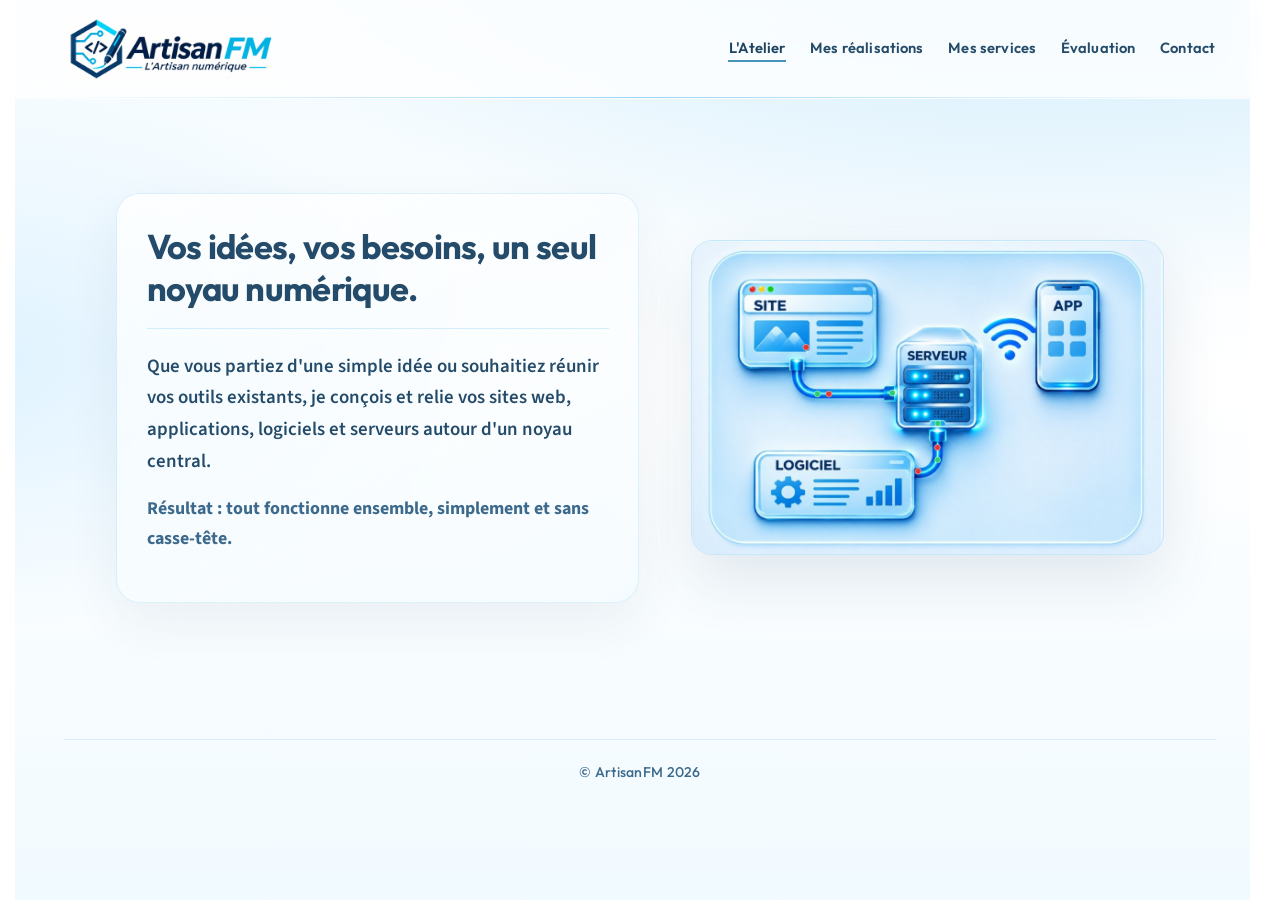
==== index.html @ f7e6f712 "Polish Artisan FM evaluation flow and site labels. Rename the project tab to Evaluation, enrich budg" ====
<!DOCTYPE html>
<html lang="fr-CA">
<head>
    <meta charset="UTF-8">
    <meta name="viewport" content="width=device-width, initial-scale=1">
    <meta name="robots" content="index, follow">
    <title>Artisan FM — Artisan numérique indépendant au Québec</title>
    <meta name="description" content="Francis Manseau, artisan numérique indépendant au Québec. Sites web, applications et logiciels sur mesure, interconnexion et maintenance — aussi à distance.">
    <meta name="author" content="Francis Manseau">
    <link rel="canonical" href="https://artisanfm.ca/">
    <meta property="og:type" content="website">
    <meta property="og:locale" content="fr_CA">
    <meta property="og:site_name" content="Artisan FM">
    <meta property="og:url" content="https://artisanfm.ca/">
    <meta property="og:title" content="Artisan FM — Artisan numérique indépendant au Québec">
    <meta property="og:description" content="Sites web, applications et logiciels sur mesure. Assemblage, interconnexion et accompagnement — pour PME, entrepreneurs et professionnels francophones.">
    <meta property="og:image" content="https://artisanfm.ca/assets/brand/logo-artisan-fm-complet.png?v=logo-hex-1">
    <meta name="twitter:card" content="summary_large_image">
    <meta name="twitter:title" content="Artisan FM — Artisan numérique indépendant au Québec">
    <meta name="twitter:description" content="Création de sites web, applications et logiciels sur mesure — indépendant au Québec, clients francophones à distance.">
    <meta name="twitter:image" content="https://artisanfm.ca/assets/brand/logo-artisan-fm-complet.png?v=logo-hex-1">
    <link rel="icon" href="assets/brand/favicon.png?v=logo-hex-1" type="image/png">
    <link rel="apple-touch-icon" href="assets/brand/apple-touch-icon.png?v=logo-hex-1">
    <link rel="stylesheet" href="css/theme-lumineux.css?v=footer-center-1">
    <link rel="stylesheet" href="css/accueil.css?v=page-gutter-4">
    <script type="application/ld+json">
    {
      "@context": "https://schema.org",
      "@type": "ProfessionalService",
      "name": "Artisan FM",
      "alternateName": "L'Artisan numérique",
      "url": "https://artisanfm.ca/",
      "logo": "https://artisanfm.ca/assets/brand/logo-artisan-fm-complet.png?v=logo-hex-1",
      "image": "https://artisanfm.ca/assets/brand/logo-artisan-fm-complet.png?v=logo-hex-1",
      "description": "Artisan numérique indépendant au Québec. Création de sites web sur mesure, développement d'applications, logiciels personnalisés, assemblage, interconnexion, automatisation complémentaire et maintenance.",
      "email": "contact@artisanfm.ca",
      "founder": {
        "@type": "Person",
        "name": "Francis Manseau",
        "jobTitle": "Artisan numérique indépendant",
        "url": "https://artisanfm.ca/contact/"
      },
      "areaServed": [
        { "@type": "AdministrativeArea", "name": "Québec" },
        { "@type": "Country", "name": "Canada" }
      ],
      "availableLanguage": ["fr"],
      "serviceType": [
        "Création de sites web sur mesure",
        "Développement d'applications",
        "Logiciels personnalisés",
        "Assemblage, interconnexion et automatisation",
        "Maintenance et soutien technique"
      ],
      "hasOfferCatalog": {
        "@type": "OfferCatalog",
        "name": "Services Artisan FM",
        "itemListElement": [
          {
            "@type": "Offer",
            "itemOffered": {
              "@type": "Service",
              "name": "Création de sites web sur mesure",
              "description": "Sites vitrines, boutiques et plateformes web personnalisées, avec options de gestion selon les besoins."
            }
          },
          {
            "@type": "Offer",
            "itemOffered": {
              "@type": "Service",
              "name": "Développement d'applications",
              "description": "Applications adaptées aux besoins des utilisateurs et des entreprises."
            }
          },
          {
            "@type": "Offer",
            "itemOffered": {
              "@type": "Service",
              "name": "Logiciels personnalisés",
              "description": "Outils de gestion, de calcul, d'organisation et de traitement d'informations."
            }
          },
          {
            "@type": "Offer",
            "itemOffered": {
              "@type": "Service",
              "name": "Assemblage, interconnexion et automatisation",
              "description": "Relier logiciels, applications et systèmes ; automatiser certaines tâches lorsque c'est pertinent."
            }
          },
          {
            "@type": "Offer",
            "itemOffered": {
              "@type": "Service",
              "name": "Maintenance et soutien technique",
              "description": "Accompagnement après livraison, résolution de problèmes et ajustements évolutifs."
            }
          }
        ]
      }
    }
    </script>
</head>
<body class="page-atelier theme-lumineux">
    <a class="skip-link" href="#contenu">Aller au contenu</a>
    <header class="site-header">
        <a class="brand" href="index.html">
            <img class="brand-logo" src="assets/brand/logo-artisan-fm-complet.png?v=logo-hex-1" alt="Artisan FM — L'Artisan numérique" width="1024" height="341" decoding="async">
        </a>
        <button class="nav-toggle" type="button" aria-expanded="false" aria-controls="site-nav">Menu</button>
        <nav class="site-nav" id="site-nav" data-root="" data-active="atelier" aria-label="Navigation principale">
            <a href="index.html" aria-current="page">L'Atelier</a>
            <a href="realisations/index.html">Mes réalisations</a>
            <a href="services/index.html">Mes services</a>
            <a href="soumission/index.html">Évaluation</a>
            <a href="contact/index.html">Contact</a>
        </nav>
    </header>

    <main id="contenu">
        <section class="hero-assemble" aria-labelledby="hero-titre">
            <div class="hero-assemble__copy">
                <h1 id="hero-titre" class="hero-assemble__titre">Vos idées, vos besoins, un seul noyau numérique.</h1>

                <p class="hero-assemble__lead">Que vous partiez d'une simple idée ou souhaitiez réunir vos outils existants, je conçois et relie vos sites web, applications, logiciels et serveurs autour d'un noyau central.</p>

                <p class="hero-assemble__p"><strong>Résultat : tout fonctionne ensemble, simplement et sans casse-tête.</strong></p>
            </div>

            <div class="assemble-scene" id="assemble-scene" role="img" aria-label="Site et logiciel reliés au serveur par fibre optique ; application mobile communiquant sans fil.">
                <div class="assemble-scene__glow"></div>
                <div class="assemble-ref">
                    <img
                        class="assemble-ref__img"
                        src="assets/accueil/reseau-reference.jpg?v=neo2"
                        alt="Illustration : site web et logiciel reliés à un serveur par fibre optique, application mobile en communication sans fil."
                        width="1024"
                        height="682"
                        decoding="async"
                        fetchpriority="high">
                </div>

                <svg class="assemble-overlay" viewBox="0 0 1024 682" preserveAspectRatio="xMidYMid meet" role="presentation">
                    <defs>
                        <!--
                          Chemins maîtres alignés sur reseau-reference.jpg (1024×682, illustration Néo v2).
                          Un chemin par fibre — animations aller/retour partagent le même tracé.
                        -->
                        <path id="fiber-site" fill="none" d="M 252 220 C 248 232, 242 242, 228 256 C 220 268, 224 288, 227 306 C 229 318, 242 328, 268 333 L 420 333 C 432 333, 440 330, 445 324" />
                        <path id="fiber-soft" fill="none" d="M 475 501 L 485 501 L 497 501 L 504 499 L 511 497 L 513 492 L 520 489 L 529 490 L 533 485 L 535 479 L 530 470 L 532 464 L 538 456 L 532 448 L 536 440 L 534 432 L 533 424 L 530 419 L 526 410 L 530 400 L 536 395 L 536 388 L 536 382" />
                    </defs>

                    <g class="fiber-pulses">
                        <!-- Rouge : vers le serveur — 2 par fibre -->
                        <circle class="fiber-pulse fiber-pulse--in" r="6.6" cx="0" cy="0">
                            <animateMotion dur="3.5s" repeatCount="indefinite" calcMode="linear">
                                <mpath href="#fiber-site" />
                            </animateMotion>
                        </circle>
                        <circle class="fiber-pulse fiber-pulse--in" r="6.6" cx="0" cy="0">
                            <animateMotion dur="3.5s" repeatCount="indefinite" calcMode="linear" begin="1.75s">
                                <mpath href="#fiber-site" />
                            </animateMotion>
                        </circle>
                        <circle class="fiber-pulse fiber-pulse--in" r="6.3" cx="0" cy="0">
                            <animateMotion dur="3.2s" repeatCount="indefinite" calcMode="linear">
                                <mpath href="#fiber-soft" />
                            </animateMotion>
                        </circle>
                        <circle class="fiber-pulse fiber-pulse--in" r="6.3" cx="0" cy="0">
                            <animateMotion dur="3.2s" repeatCount="indefinite" calcMode="linear" begin="1.6s">
                                <mpath href="#fiber-soft" />
                            </animateMotion>
                        </circle>
                        <!-- Vert : en aval du serveur — 2 par fibre -->
                        <circle class="fiber-pulse fiber-pulse--out" r="6.6" cx="0" cy="0">
                            <animateMotion dur="3.5s" repeatCount="indefinite" calcMode="linear" keyPoints="1;0" keyTimes="0;1">
                                <mpath href="#fiber-site" />
                            </animateMotion>
                        </circle>
                        <circle class="fiber-pulse fiber-pulse--out" r="6.6" cx="0" cy="0">
                            <animateMotion dur="3.5s" repeatCount="indefinite" calcMode="linear" keyPoints="1;0" keyTimes="0;1" begin="1.75s">
                                <mpath href="#fiber-site" />
                            </animateMotion>
                        </circle>
                        <circle class="fiber-pulse fiber-pulse--out" r="6.3" cx="0" cy="0">
                            <animateMotion dur="3.2s" repeatCount="indefinite" calcMode="linear" keyPoints="1;0" keyTimes="0;1">
                                <mpath href="#fiber-soft" />
                            </animateMotion>
                        </circle>
                        <circle class="fiber-pulse fiber-pulse--out" r="6.3" cx="0" cy="0">
                            <animateMotion dur="3.2s" repeatCount="indefinite" calcMode="linear" keyPoints="1;0" keyTimes="0;1" begin="1.6s">
                                <mpath href="#fiber-soft" />
                            </animateMotion>
                        </circle>
                    </g>

                    <g class="wifi-boost">
                        <path class="wifi-ring" d="M 588 355 Q 616 300, 644 355" />
                        <path class="wifi-ring wifi-ring--b" d="M 576 368 Q 616 285, 656 368" />
                        <path class="wifi-ring" d="M 566 380 Q 616 272, 666 380" />
                    </g>
                </svg>
            </div>
        </section>
    </main>
    <footer class="site-footer">
        <p>&copy; ArtisanFM 2026</p>
    </footer>

    <script src="js/nav.js?v=page-arrows-4"></script>
    <script src="js/assemble.js"></script>
</body>
</html>
---- css/theme-lumineux.css ----
/* Artisan FM — socle identité lumineuse (phase 1)
   Chargé sur les pages migrées. Les pages non migrées gardent site.css. */

@import url("https://fonts.googleapis.com/css2?family=Outfit:wght@400;500;600;700&family=Source+Sans+3:ital,wght@0,400;0,500;0,600;1,400&display=swap");

:root {
    --blanc: #ffffff;
    --glacier: #f1faff;
    --pale: #d9f0ff;
    --azur: #8bcff4;
    --azur-vif: #5eb8e8;
    --profond: #244b69;
    --profond-soft: #3d6a8c;
    --brume: rgba(139, 207, 244, 0.28);
    --verre: rgba(255, 255, 255, 0.55);
    --verre-bord: rgba(139, 207, 244, 0.45);
    --ombre-douce: 0 18px 50px rgba(36, 75, 105, 0.08);
    --focus: #3d8eb8;
    --mesure: 38rem;
    --page: 72rem;
    /* Gouttières latérales : laissent la place aux flèches de page fixes */
    --page-inline: clamp(2.4rem, 6vw, 3.25rem);
    --font: "Source Sans 3", "Segoe UI", sans-serif;
    --display: "Outfit", "Segoe UI", sans-serif;
    --rayon: 1.25rem;
    --header-h: 5.5rem;
}

*,
*::before,
*::after {
    box-sizing: border-box;
}

html {
    scroll-behavior: smooth;
    /* both-edges : évite le décalage à gauche quand la barre de scroll est à droite */
    scrollbar-gutter: stable both-edges;
}

@media (prefers-reduced-motion: reduce) {
    html {
        scroll-behavior: auto;
    }
}

body.theme-lumineux {
    margin: 0;
    min-height: 100vh;
    color: var(--profond);
    font-family: var(--font);
    font-size: 1.0625rem;
    line-height: 1.65;
    background:
        radial-gradient(120% 80% at 85% -10%, rgba(139, 207, 244, 0.35) 0%, transparent 55%),
        radial-gradient(90% 60% at -5% 40%, rgba(217, 240, 255, 0.9) 0%, transparent 50%),
        linear-gradient(180deg, var(--glacier) 0%, var(--blanc) 42%, var(--glacier) 100%);
    background-attachment: fixed;
}

body.theme-lumineux a {
    color: var(--azur-vif);
}

body.theme-lumineux a:hover {
    color: var(--profond);
}

body.theme-lumineux .site-nav a,
body.theme-lumineux .site-nav a:hover {
    color: var(--profond);
}

body.theme-lumineux .site-nav a[aria-current="page"],
body.theme-lumineux .site-nav a[aria-current="page"]:hover {
    color: #1e4460;
}

body.theme-lumineux :focus-visible {
    outline: 3px solid var(--focus);
    outline-offset: 3px;
}

.skip-link {
    position: absolute;
    left: 1rem;
    top: -4rem;
    z-index: 100;
    padding: 0.5rem 0.85rem;
    border-radius: 0.5rem;
    background: var(--profond);
    color: var(--blanc);
    text-decoration: none;
}

.skip-link:focus {
    top: 1rem;
}

/* ——— Header / nav ——— */

body.theme-lumineux .site-header {
    position: sticky;
    top: 0;
    z-index: 40;
    display: flex;
    flex-wrap: wrap;
    align-items: center;
    justify-content: space-between;
    gap: 0.75rem 1.5rem;
    width: 100%;
    margin: 0;
    padding: 0.85rem max(1rem, calc((100% - var(--page)) / 2));
    background: rgba(255, 255, 255, 0.78);
    backdrop-filter: blur(14px);
    -webkit-backdrop-filter: blur(14px);
    border-bottom: 1px solid transparent;
}

body.theme-lumineux .site-header::after {
    content: "";
    position: absolute;
    left: 0;
    right: 0;
    bottom: 0;
    height: 1px;
    pointer-events: none;
    background: linear-gradient(
        90deg,
        transparent 0%,
        var(--pale) 18%,
        var(--azur) 50%,
        var(--pale) 82%,
        transparent 100%
    );
    opacity: 0.85;
    box-shadow: none;
}

body.theme-lumineux .brand {
    display: flex;
    align-items: center;
    text-decoration: none;
    color: inherit;
    line-height: 0;
    min-width: 0;
}

body.theme-lumineux .brand-logo {
    display: block;
    width: clamp(12rem, 36vw, 19rem);
    height: auto;
    max-width: min(340px, 68vw);
    max-height: clamp(3rem, 9vw, 4.4rem);
    object-fit: contain;
    object-position: left center;
}

body.theme-lumineux .nav-toggle {
    display: none;
    background: var(--verre);
    border: 1px solid var(--verre-bord);
    border-radius: 999px;
    padding: 0.45rem 1rem;
    font: inherit;
    color: var(--profond);
    cursor: pointer;
    backdrop-filter: blur(8px);
}

body.theme-lumineux .site-nav {
    position: relative;
    display: flex;
    flex-wrap: wrap;
    align-items: center;
    justify-content: flex-end;
    gap: 1.15rem 1.45rem;
    padding: 0.25rem 0;
    isolation: auto;
    overflow: visible;
    flex: 1 1 12rem;
    min-width: min(100%, 18rem);
    max-width: 100%;
}

body.theme-lumineux .site-nav::before {
    display: none;
}

/* Navigation texte — épurée, sans pastilles */
body.theme-lumineux .site-nav a {
    position: relative;
    z-index: 1;
    display: inline-flex;
    align-items: center;
    color: var(--profond);
    text-decoration: none;
    font-family: var(--display);
    font-size: 0.92rem;
    font-weight: 600;
    letter-spacing: 0.01em;
    line-height: 1.25;
    white-space: nowrap;
    padding: 0.2rem 0.05rem;
    border: none;
    border-radius: 0;
    border-bottom: 2px solid transparent;
    background: none;
    box-shadow: none;
    transition: color 0.2s ease, border-color 0.2s ease;
}

body.theme-lumineux .site-nav a:hover {
    color: var(--azur-vif);
    border-bottom-color: rgba(139, 207, 244, 0.55);
    background: none;
    box-shadow: none;
    transform: none;
}

body.theme-lumineux .site-nav a[aria-current="page"] {
    color: #1e4460;
    border-bottom-color: rgba(62, 142, 184, 0.95);
    background: none;
    box-shadow: none;
}

body.theme-lumineux .site-nav a[aria-current="page"]::after {
    content: none;
}

body.theme-lumineux .site-footer {
    width: min(var(--page), 100%);
    margin: 0 auto;
    padding: 1.35rem var(--page-inline) 1.6rem;
    box-sizing: border-box;
    border-top: 1px solid rgba(139, 207, 244, 0.28);
    color: var(--profond-soft);
    font-family: var(--display);
    font-size: 0.88rem;
    font-weight: 500;
    letter-spacing: 0.02em;
    text-align: center;
}

body.theme-lumineux .site-footer p {
    margin: 0;
    text-align: center;
}

body.theme-lumineux main#contenu.measure,
body.theme-lumineux .measure {
    width: min(40rem, 100%);
    margin-left: auto;
    margin-right: auto;
    padding-left: var(--page-inline);
    padding-right: var(--page-inline);
    box-sizing: border-box;
}

body.theme-lumineux main#contenu {
    width: min(var(--page), 100%);
    margin: 0 auto;
    padding: 1.75rem var(--page-inline) 3.5rem;
    box-sizing: border-box;
}

body.theme-lumineux .temp {
    color: var(--profond-soft);
    font-style: italic;
}

body.theme-lumineux .slot-missing {
    margin: 0;
    padding: 1.1rem 1.15rem;
    border: 1px dashed rgba(139, 207, 244, 0.55);
    border-radius: var(--rayon);
    background: rgba(241, 250, 255, 0.75);
    color: var(--profond-soft);
}

body.theme-lumineux .btn {
    display: inline-flex;
    align-items: center;
    justify-content: center;
    gap: 0.4rem;
    padding: 0.7rem 1.35rem;
    border-radius: 999px;
    font-family: var(--display);
    font-weight: 600;
    font-size: 0.95rem;
    text-decoration: none;
    border: 1px solid transparent;
    transition: transform 0.2s ease, box-shadow 0.2s ease, background 0.2s ease;
}

body.theme-lumineux .btn-primary {
    background: linear-gradient(135deg, #6ec4ef 0%, #3d8eb8 100%);
    color: var(--blanc);
    box-shadow: 0 10px 28px rgba(62, 142, 184, 0.28);
}

body.theme-lumineux .btn-primary:hover {
    color: var(--blanc);
    transform: translateY(-1px);
    box-shadow: 0 14px 32px rgba(62, 142, 184, 0.36);
}

body.theme-lumineux .btn-ghost {
    background: var(--verre);
    border-color: var(--verre-bord);
    color: var(--profond);
    backdrop-filter: blur(8px);
}

body.theme-lumineux .btn-ghost:hover {
    background: rgba(255, 255, 255, 0.88);
    color: var(--profond);
}

/* Ordinateur étroit / tablette : menu sous le logo si besoin */
@media (max-width: 1200px) {
    body.theme-lumineux .site-nav {
        flex: 1 1 100%;
        justify-content: center;
        gap: 0.95rem 1.25rem;
        padding-top: 0.15rem;
    }

    body.theme-lumineux .site-nav a {
        font-size: 0.88rem;
    }

    body.theme-lumineux .brand-logo {
        width: clamp(10.5rem, 32vw, 16rem);
        max-height: clamp(2.75rem, 8vw, 3.8rem);
    }
}

/* Cellulaire : hamburger + menu texte déroulant */
@media (max-width: 820px) {
    body.theme-lumineux .nav-toggle {
        display: inline-flex;
    }

    body.theme-lumineux .site-nav {
        display: none;
        width: 100%;
        flex-direction: column;
        align-items: stretch;
        justify-content: flex-start;
        gap: 0.35rem;
        padding: 0.85rem 1rem 1rem;
        margin-top: 0.35rem;
        border-radius: var(--rayon);
        background: rgba(255, 255, 255, 0.92);
        border: 1px solid var(--verre-bord);
        box-shadow: var(--ombre-douce);
    }

    body.theme-lumineux .site-nav.is-open {
        display: flex;
    }

    body.theme-lumineux .site-nav a {
        width: 100%;
        justify-content: center;
        white-space: normal;
        text-align: center;
        padding: 0.55rem 0.35rem;
        transform: none;
    }

    body.theme-lumineux .site-nav a:hover {
        transform: none;
    }
}

@media (prefers-reduced-motion: reduce) {
    body.theme-lumineux .site-nav a {
        transition: none;
    }

    body.theme-lumineux .site-nav a:hover {
        transform: none;
    }
}

/* Flèches pages libres (fixes) + bouton remonter */
.site-page-arrow {
    position: fixed;
    top: 50%;
    z-index: 60;
    display: inline-flex;
    align-items: center;
    justify-content: center;
    width: auto;
    height: auto;
    margin: 0;
    padding: 0.35rem;
    border: 0;
    border-radius: 0;
    background: transparent;
    box-shadow: none;
    color: var(--azur-vif);
    text-decoration: none;
    transform: translateY(-50%);
    transition: color 0.15s ease, opacity 0.15s ease, transform 0.15s ease;
    opacity: 0.85;
}

.site-page-arrow__svg {
    display: block;
    width: 1.15rem;
    height: 1.85rem;
}

.site-page-arrow--prev {
    left: max(0.35rem, env(safe-area-inset-left, 0px));
}

.site-page-arrow--next {
    right: max(0.35rem, env(safe-area-inset-right, 0px));
}

a.site-page-arrow:hover {
    color: var(--profond);
    opacity: 1;
    transform: translateY(-50%) scale(1.06);
}

.site-back-top {
    position: fixed;
    right: max(0.85rem, env(safe-area-inset-right, 0px));
    bottom: max(1rem, env(safe-area-inset-bottom, 0px));
    z-index: 60;
    display: grid;
    place-items: center;
    width: 2.55rem;
    height: 2.55rem;
    margin: 0;
    padding: 0;
    border-radius: 999px;
    border: 1px solid rgba(139, 207, 244, 0.55);
    background: rgba(94, 184, 232, 0.92);
    color: #ffffff;
    font-size: 1.15rem;
    font-weight: 700;
    line-height: 1;
    cursor: pointer;
    box-shadow: 0 12px 28px rgba(36, 75, 105, 0.18);
    transition: opacity 0.2s ease, transform 0.2s ease;
}

.site-back-top:hover {
    background: var(--azur-vif);
}

.site-back-top[hidden] {
    display: none !important;
}

@media (max-width: 720px) {
    .site-page-arrow__svg {
        width: 1rem;
        height: 1.65rem;
    }

    .site-back-top {
        width: 2.35rem;
        height: 2.35rem;
    }
}

@media (prefers-reduced-motion: reduce) {
    .site-page-arrow,
    .site-back-top {
        transition: none;
    }

    a.site-page-arrow:hover {
        transform: translateY(-50%);
    }
}
---- css/accueil.css ----
/* Accueil — présentation courte + illustration réseau */

body.page-atelier.theme-lumineux main#contenu {
    width: min(var(--page), 100%);
    margin: 0 auto;
    padding: 1rem var(--page-inline) 3rem;
    box-sizing: border-box;
}

.hero-assemble {
    position: relative;
    display: grid;
    grid-template-columns: minmax(0, 1.05fr) minmax(0, 0.95fr);
    gap: clamp(1.75rem, 4vw, 3.5rem);
    align-items: center;
    min-height: min(68vh, 36rem);
    padding: clamp(1.25rem, 3vw, 2.5rem) 0 clamp(2rem, 4vw, 3rem);
}

.hero-assemble__copy {
    position: relative;
    z-index: 2;
    max-width: 34rem;
    padding: clamp(1.35rem, 2.8vw, 2rem) clamp(1.25rem, 2.5vw, 1.85rem);
    border-radius: 1.5rem;
    background:
        linear-gradient(155deg, rgba(255, 255, 255, 0.78), rgba(241, 250, 255, 0.48));
    border: 1px solid rgba(139, 207, 244, 0.28);
    box-shadow:
        0 20px 50px rgba(36, 75, 105, 0.07),
        inset 0 1px 0 rgba(255, 255, 255, 0.9);
    backdrop-filter: blur(12px);
    -webkit-backdrop-filter: blur(12px);
}

.hero-assemble__titre {
    margin: 0 0 1.35rem;
    padding-bottom: 1.15rem;
    font-family: var(--display);
    font-weight: 700;
    font-size: clamp(1.55rem, 3.2vw, 2.15rem);
    line-height: 1.22;
    letter-spacing: -0.02em;
    color: var(--profond);
    border-bottom: 1px solid rgba(139, 207, 244, 0.35);
}

.hero-assemble__titre-suite {
    display: inline;
    font-weight: 600;
    color: var(--profond-soft);
}

.hero-assemble__lead,
.hero-assemble__p {
    margin: 0 0 1rem;
    color: var(--profond-soft);
    font-size: clamp(1.02rem, 1.45vw, 1.12rem);
    line-height: 1.68;
}

.hero-assemble__lead {
    color: var(--profond);
    font-weight: 600;
    font-size: clamp(1.06rem, 1.55vw, 1.18rem);
}

.hero-assemble__p--invite {
    margin: 1.15rem 0 0;
    padding: 0.95rem 1.05rem;
    border-radius: 0.95rem;
    background: rgba(217, 240, 255, 0.42);
    border: 1px solid rgba(139, 207, 244, 0.28);
    color: var(--profond);
    font-size: clamp(1rem, 1.4vw, 1.08rem);
}

.hero-assemble__p--invite a {
    color: var(--azur-vif);
    font-weight: 600;
    text-decoration: underline;
    text-underline-offset: 0.15em;
}

.hero-assemble__p--invite a:hover {
    color: var(--profond);
}

/* ——— Illustration (référence + surcouches animées) ——— */

.assemble-scene {
    position: sticky;
    top: 6.5rem;
    z-index: 1;
    aspect-ratio: 1024 / 682;
    width: min(100%, 36rem);
    max-width: 100%;
    margin-inline: auto;
    border-radius: 1.35rem;
    overflow: hidden;
    isolation: isolate;
    background: #eaf6fd;
    border: 1px solid rgba(139, 207, 244, 0.4);
    box-shadow:
        0 24px 60px rgba(36, 75, 105, 0.12),
        inset 0 1px 0 rgba(255, 255, 255, 0.9);
}

.assemble-scene__glow {
    position: absolute;
    inset: 10% 14%;
    border-radius: 50%;
    background: radial-gradient(circle, rgba(125, 205, 245, 0.28), transparent 70%);
    filter: blur(24px);
    opacity: 0;
    pointer-events: none;
    z-index: 0;
}

.assemble-ref {
    position: absolute;
    inset: 0;
    z-index: 1;
    display: flex;
    align-items: center;
    justify-content: center;
    opacity: 0;
    transform: scale(0.985);
}

.assemble-ref__img {
    display: block;
    width: 100%;
    height: 100%;
    object-fit: contain;
    object-position: center center;
}

.assemble-overlay {
    position: absolute;
    inset: 0;
    width: 100%;
    height: 100%;
    z-index: 2;
    pointer-events: none;
}

.fiber-pulses {
    opacity: 0;
}

.fiber-pulse {
    stroke-width: 1.1;
}

.fiber-pulse--in {
    fill: #e53935;
    stroke: rgba(255, 200, 190, 0.95);
}

.fiber-pulse--out {
    fill: #2ecc71;
    stroke: rgba(200, 255, 220, 0.95);
}

.wifi-boost {
    opacity: 0;
}

.wifi-ring {
    fill: none;
    stroke: rgba(77, 180, 232, 0.55);
    stroke-width: 1.6;
    stroke-linecap: round;
}

.wifi-ring--b {
    stroke: rgba(180, 230, 250, 0.4);
}

/* États */

.assemble-scene.is-ready .assemble-scene__glow {
    animation: glow-in 1s ease forwards;
}

.assemble-scene.is-ready .assemble-ref {
    animation: ref-appear 1.15s cubic-bezier(0.22, 0.8, 0.28, 1) forwards;
}

.assemble-scene.is-assembled .assemble-ref {
    opacity: 1;
    transform: scale(1);
    animation: none;
}

.assemble-scene.is-assembled .assemble-scene__glow {
    opacity: 0.7;
    animation: none;
}

.assemble-scene.is-linked .fiber-pulses {
    animation: pulses-fade-in 0.55s ease 0.35s forwards;
}

.assemble-scene.is-alive .fiber-pulses {
    opacity: 1;
    animation: none;
}

.assemble-scene.is-wireless .wifi-boost {
    animation: wifi-boost-in 0.7s ease forwards;
}

.assemble-scene.is-alive .wifi-boost {
    opacity: 1;
    animation: none;
}

.assemble-scene.is-alive .wifi-ring {
    animation: wifi-ring-pulse 2.6s ease-in-out infinite;
}

.assemble-scene.is-alive .wifi-ring--b {
    animation-delay: -1.3s;
}

.assemble-scene.is-alive .wifi-ring:nth-child(3) {
    animation-delay: -0.65s;
}

@keyframes glow-in {
    from { opacity: 0; }
    to { opacity: 0.75; }
}

@keyframes ref-appear {
    from {
        opacity: 0;
        transform: scale(0.96);
    }
    to {
        opacity: 1;
        transform: scale(1);
    }
}

@keyframes pulses-fade-in {
    from { opacity: 0; }
    to { opacity: 1; }
}

@keyframes wifi-boost-in {
    from { opacity: 0; }
    to { opacity: 1; }
}

@keyframes wifi-ring-pulse {
    0%, 100% { opacity: 0.2; }
    50% { opacity: 0.85; }
}

@media (max-width: 980px) {
    .hero-assemble {
        grid-template-columns: 1fr;
        gap: 1.5rem;
        min-height: 0;
        align-items: start;
    }

    .assemble-scene {
        position: relative;
        top: auto;
        order: 0;
        width: min(100%, 100%);
        max-width: 32rem;
        margin-top: 0.25rem;
        margin-inline: auto;
    }

    .hero-assemble__copy {
        order: -1;
        max-width: none;
    }

    .hero-assemble__titre {
        font-size: clamp(1.4rem, 5.5vw, 1.85rem);
    }
}

@media (max-width: 520px) {
    .hero-assemble__copy {
        padding: 1.15rem 1rem 1.25rem;
    }

    .hero-assemble__p--invite {
        padding: 0.85rem 0.9rem;
    }
}

@media (prefers-reduced-motion: reduce) {
    .assemble-scene.is-ready .assemble-scene__glow,
    .assemble-scene.is-ready .assemble-ref,
    .assemble-scene.is-linked .fiber-pulses,
    .assemble-scene.is-wireless .wifi-boost,
    .assemble-scene.is-alive .wifi-boost,
    .assemble-scene.is-alive .wifi-ring {
        animation: none !important;
        transition: none !important;
    }

    .assemble-ref {
        opacity: 1 !important;
        transform: none !important;
    }

    .assemble-scene__glow {
        opacity: 0.6 !important;
    }

    .fiber-pulses {
        display: none !important;
    }

    .wifi-boost {
        opacity: 0.45 !important;
    }
}
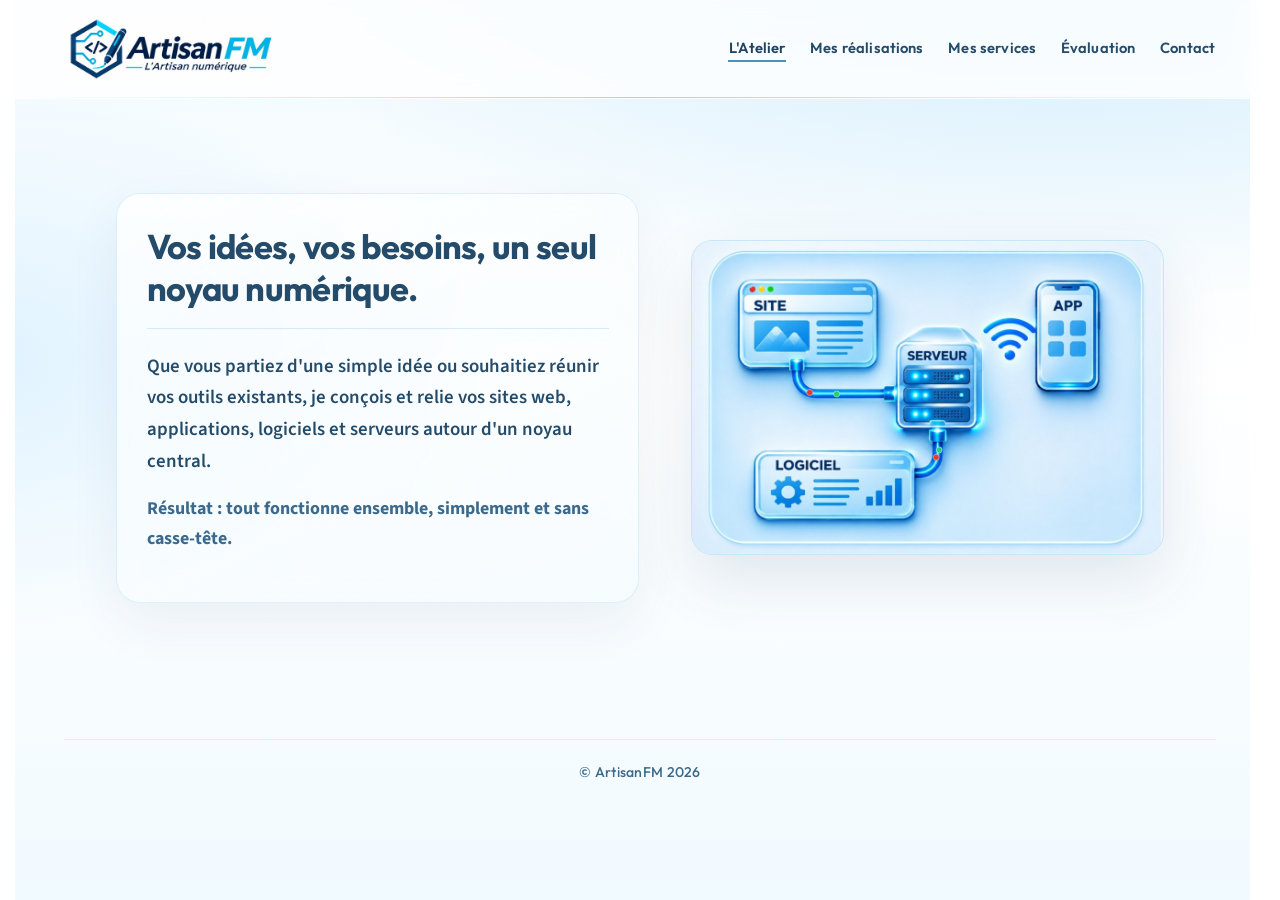
==== commit 2dfee542: "Require budget before contact step and bust nav cache. Co-authored-by: Cursor <cursoragent@cursor.co" ====
--- a/index.html
+++ b/index.html
@@ -208,7 +208,7 @@
         <p>&copy; ArtisanFM 2026</p>
     </footer>
 
-    <script src="js/nav.js?v=page-arrows-4"></script>
+    <script src="js/nav.js?v=evaluation-1"></script>
     <script src="js/assemble.js"></script>
 </body>
 </html>
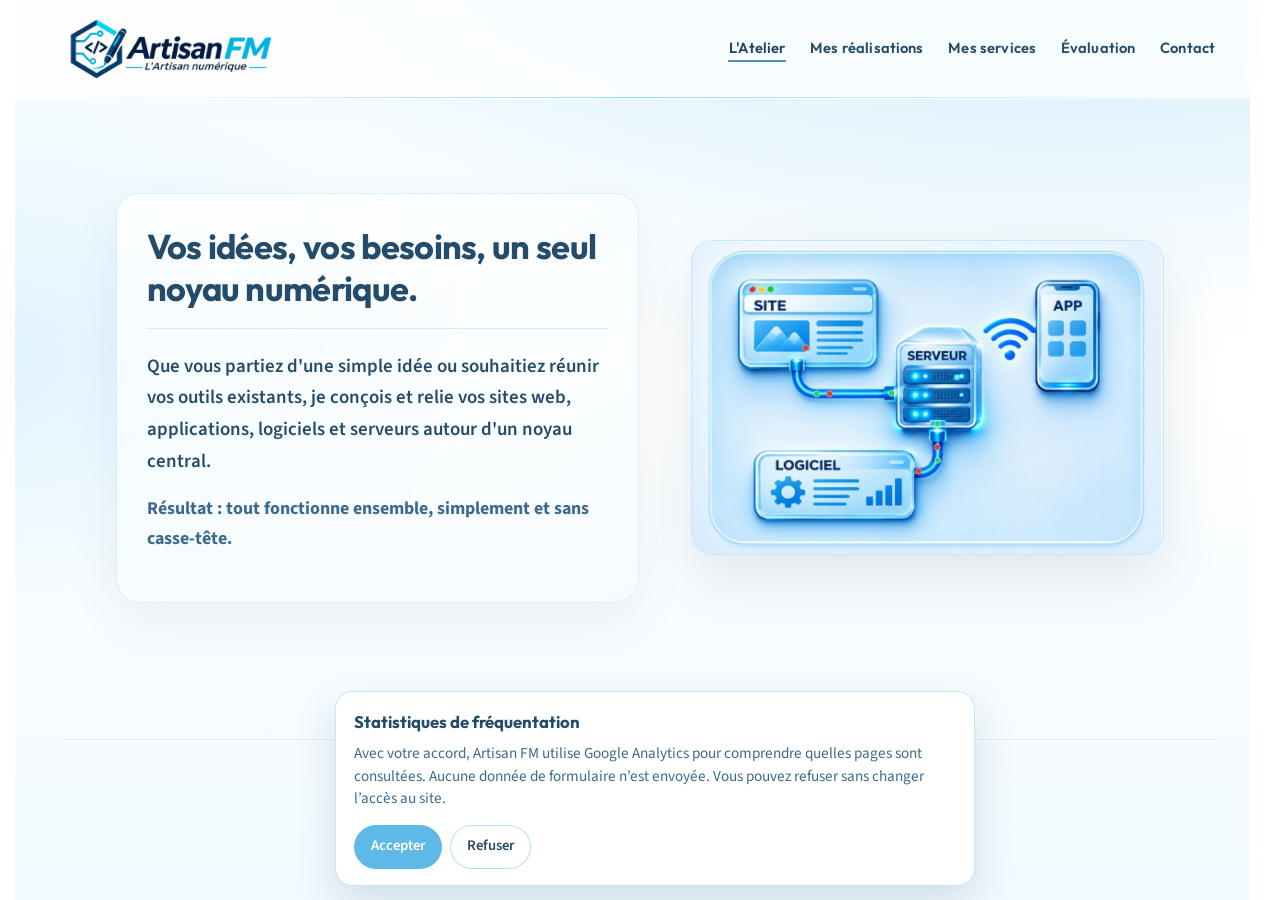
==== commit 8e7b579d: "Add GA4 behind a statistics consent banner on public pages. Co-authored-by: Cursor <cursoragent@curs" ====
--- a/index.html
+++ b/index.html
@@ -21,7 +21,7 @@
     <meta name="twitter:image" content="https://artisanfm.ca/assets/brand/logo-artisan-fm-complet.png?v=logo-hex-1">
     <link rel="icon" href="assets/brand/favicon.png?v=logo-hex-1" type="image/png">
     <link rel="apple-touch-icon" href="assets/brand/apple-touch-icon.png?v=logo-hex-1">
-    <link rel="stylesheet" href="css/theme-lumineux.css?v=footer-center-1">
+    <link rel="stylesheet" href="css/theme-lumineux.css?v=consent-ga4-1">
     <link rel="stylesheet" href="css/accueil.css?v=page-gutter-4">
     <script type="application/ld+json">
     {
@@ -210,5 +210,6 @@
 
     <script src="js/nav.js?v=evaluation-1"></script>
     <script src="js/assemble.js"></script>
+    <script src="js/consent-analytics.js?v=1" defer></script>
 </body>
 </html>
--- a/css/theme-lumineux.css
+++ b/css/theme-lumineux.css
@@ -482,3 +482,98 @@
         transform: translateY(-50%);
     }
 }
+
+/* —— Consentement statistiques / GA4 —— */
+.afm-consent {
+    position: fixed;
+    left: 0;
+    right: 0;
+    bottom: 0;
+    z-index: 1200;
+    padding: 0.85rem var(--page-inline) calc(0.85rem + env(safe-area-inset-bottom));
+    pointer-events: none;
+}
+
+.afm-consent[hidden] {
+    display: none !important;
+}
+
+.afm-consent__panel {
+    pointer-events: auto;
+    width: min(40rem, 100%);
+    margin: 0 auto;
+    padding: 1rem 1.1rem 1.05rem;
+    border-radius: 1.1rem;
+    background: rgba(255, 255, 255, 0.96);
+    border: 1px solid rgba(139, 207, 244, 0.5);
+    box-shadow: 0 16px 40px rgba(36, 75, 105, 0.16);
+    backdrop-filter: blur(10px);
+    -webkit-backdrop-filter: blur(10px);
+}
+
+.afm-consent__title {
+    margin: 0 0 0.4rem;
+    font-family: var(--display);
+    font-size: 1.05rem;
+    font-weight: 700;
+    color: var(--profond);
+}
+
+.afm-consent__text {
+    margin: 0 0 0.9rem;
+    font-size: 0.95rem;
+    line-height: 1.5;
+    color: var(--profond-soft);
+}
+
+.afm-consent__actions {
+    display: flex;
+    flex-wrap: wrap;
+    gap: 0.55rem;
+}
+
+.afm-consent__btn {
+    appearance: none;
+    min-height: 44px;
+    padding: 0.55rem 1rem;
+    border-radius: 999px;
+    font: inherit;
+    font-size: 0.92rem;
+    font-weight: 600;
+    cursor: pointer;
+    border: 1px solid transparent;
+}
+
+.afm-consent__btn--accept {
+    background: var(--azur-vif);
+    color: #fff;
+    border-color: var(--azur-vif);
+}
+
+.afm-consent__btn--accept:hover {
+    background: #4aa9d9;
+}
+
+.afm-consent__btn--refuse {
+    background: #fff;
+    color: var(--profond);
+    border-color: rgba(139, 207, 244, 0.65);
+}
+
+.afm-consent__btn--refuse:hover {
+    background: var(--glacier);
+}
+
+@media (max-width: 720px) {
+    .afm-consent {
+        padding-inline: 0.75rem;
+    }
+
+    .afm-consent__actions {
+        flex-direction: column;
+    }
+
+    .afm-consent__btn {
+        width: 100%;
+    }
+}
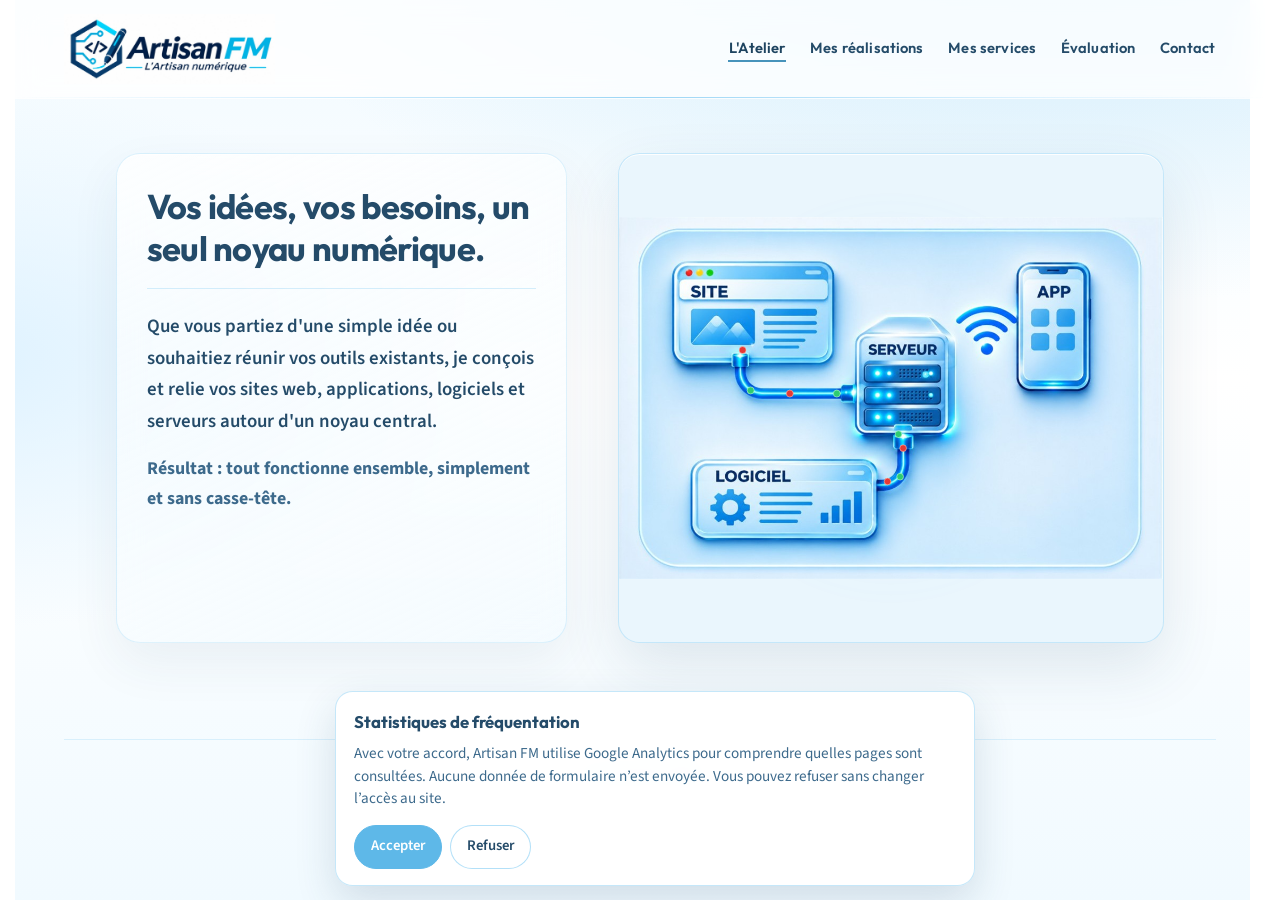
==== commit f84c9a7c: "Match Atelier illustration frame height to the hero text box on desktop. Co-authored-by: Cursor <cur" ====
--- a/index.html
+++ b/index.html
@@ -22,7 +22,7 @@
     <link rel="icon" href="assets/brand/favicon.png?v=logo-hex-1" type="image/png">
     <link rel="apple-touch-icon" href="assets/brand/apple-touch-icon.png?v=logo-hex-1">
     <link rel="stylesheet" href="css/theme-lumineux.css?v=consent-ga4-1">
-    <link rel="stylesheet" href="css/accueil.css?v=page-gutter-4">
+    <link rel="stylesheet" href="css/accueil.css?v=hero-scene-h-1">
     <script type="application/ld+json">
     {
       "@context": "https://schema.org",
@@ -209,7 +209,7 @@
     </footer>
 
     <script src="js/nav.js?v=evaluation-1"></script>
-    <script src="js/assemble.js"></script>
+    <script src="js/assemble.js?v=hero-scene-h-1"></script>
     <script src="js/consent-analytics.js?v=1" defer></script>
 </body>
 </html>
--- a/css/accueil.css
+++ b/css/accueil.css
@@ -10,9 +10,9 @@
 .hero-assemble {
     position: relative;
     display: grid;
-    grid-template-columns: minmax(0, 1.05fr) minmax(0, 0.95fr);
+    grid-template-columns: minmax(0, 0.95fr) minmax(0, 1.15fr);
     gap: clamp(1.75rem, 4vw, 3.5rem);
-    align-items: center;
+    align-items: stretch;
     min-height: min(68vh, 36rem);
     padding: clamp(1.25rem, 3vw, 2.5rem) 0 clamp(2rem, 4vw, 3rem);
 }
@@ -89,8 +89,7 @@
 /* ——— Illustration (référence + surcouches animées) ——— */
 
 .assemble-scene {
-    position: sticky;
-    top: 6.5rem;
+    position: relative;
     z-index: 1;
     aspect-ratio: 1024 / 682;
     width: min(100%, 36rem);
@@ -106,6 +105,16 @@
         inset 0 1px 0 rgba(255, 255, 255, 0.9);
 }
 
+/* Ordinateur : taille finale réglée en JS (hauteur = boîte texte, ratio 1024×682) */
+@media (min-width: 981px) {
+    .assemble-scene {
+        width: auto;
+        max-width: 100%;
+        margin-inline: 0;
+        justify-self: end;
+    }
+}
+
 .assemble-scene__glow {
     position: absolute;
     inset: 10% 14%;
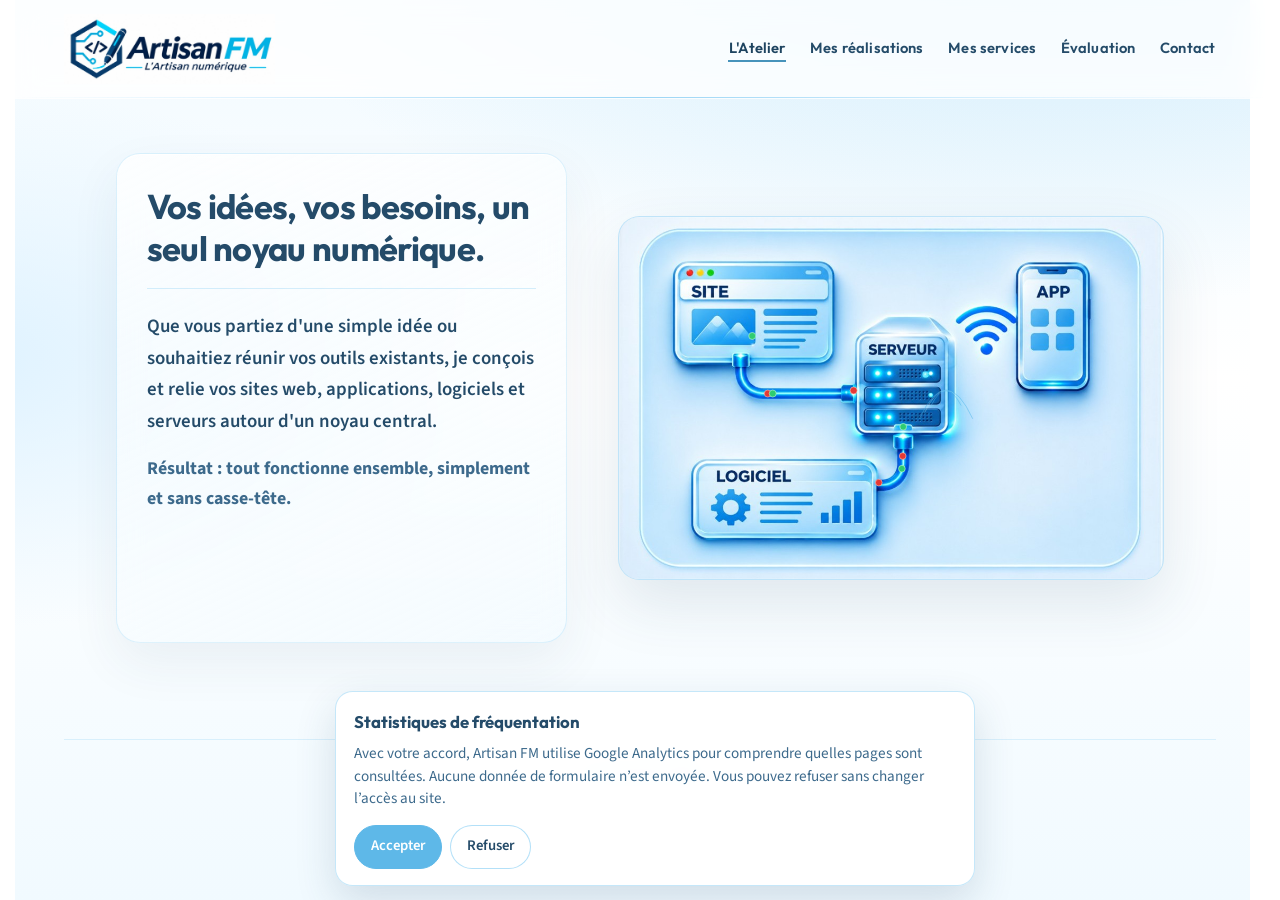
==== commit 9f2af32f: "Remove Atelier illustration letterbox bands by keeping the 1024x682 frame ratio. EOF  Co-authored-by" ====
--- a/index.html
+++ b/index.html
@@ -22,7 +22,7 @@
     <link rel="icon" href="assets/brand/favicon.png?v=logo-hex-1" type="image/png">
     <link rel="apple-touch-icon" href="assets/brand/apple-touch-icon.png?v=logo-hex-1">
     <link rel="stylesheet" href="css/theme-lumineux.css?v=consent-ga4-1">
-    <link rel="stylesheet" href="css/accueil.css?v=hero-scene-h-1">
+    <link rel="stylesheet" href="css/accueil.css?v=hero-tint-4">
     <script type="application/ld+json">
     {
       "@context": "https://schema.org",
@@ -209,7 +209,7 @@
     </footer>
 
     <script src="js/nav.js?v=evaluation-1"></script>
-    <script src="js/assemble.js?v=hero-scene-h-1"></script>
+    <script src="js/assemble.js?v=hero-tint-4"></script>
     <script src="js/consent-analytics.js?v=1" defer></script>
 </body>
 </html>
--- a/css/accueil.css
+++ b/css/accueil.css
@@ -98,20 +98,20 @@
     border-radius: 1.35rem;
     overflow: hidden;
     isolation: isolate;
-    background: #eaf6fd;
+    /* Teinte proche des bords de l’image (anti-frange coins arrondis) */
+    background-color: rgb(228, 241, 251);
     border: 1px solid rgba(139, 207, 244, 0.4);
-    box-shadow:
-        0 24px 60px rgba(36, 75, 105, 0.12),
-        inset 0 1px 0 rgba(255, 255, 255, 0.9);
-}
-
-/* Ordinateur : taille finale réglée en JS (hauteur = boîte texte, ratio 1024×682) */
+    box-shadow: 0 24px 60px rgba(36, 75, 105, 0.12);
+}
+
+/* Ordinateur : taille finale réglée en JS (ratio 1024×682, alignée à la boîte texte) */
 @media (min-width: 981px) {
     .assemble-scene {
         width: auto;
         max-width: 100%;
         margin-inline: 0;
         justify-self: end;
+        align-self: center;
     }
 }
 
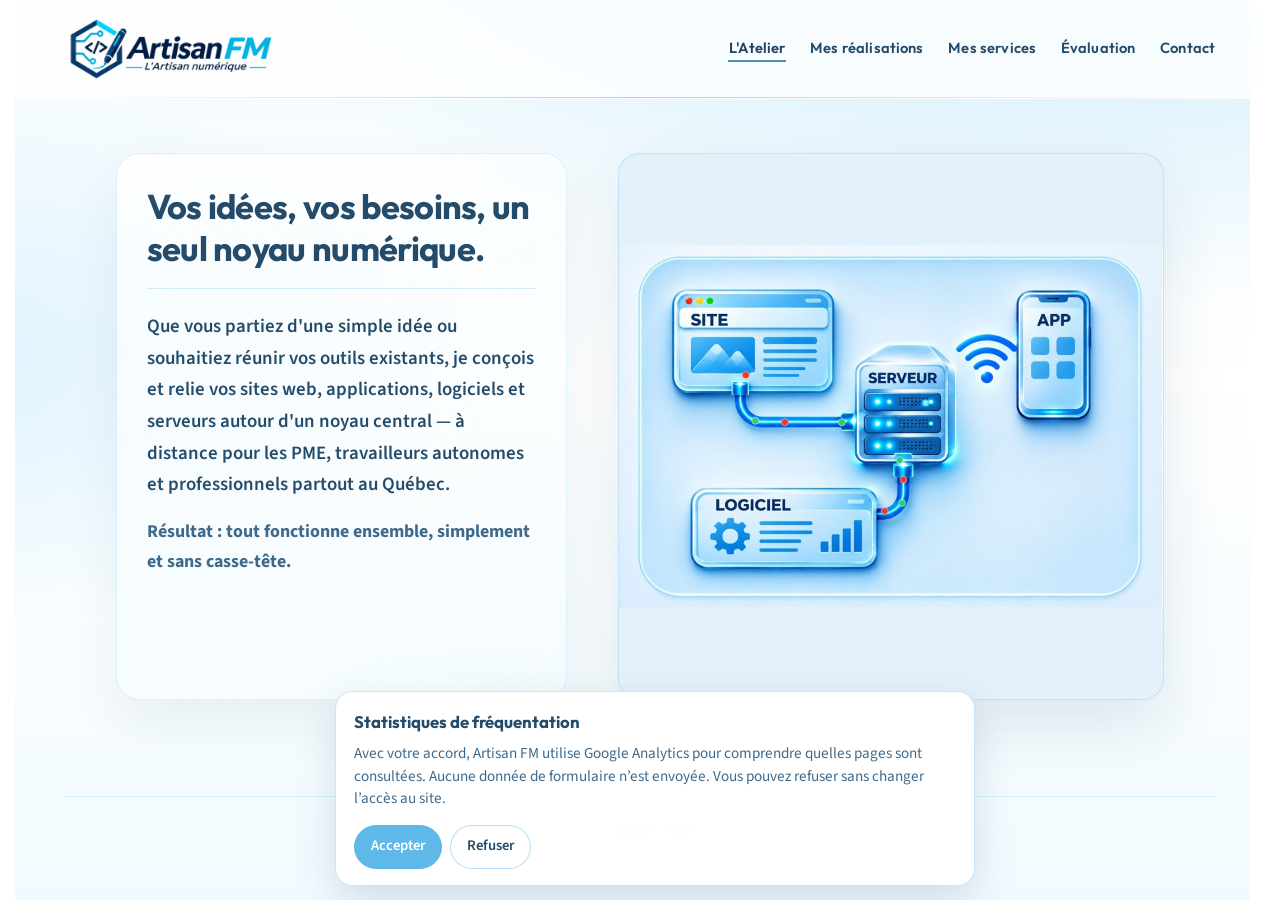
==== commit e258f269: "SEO provincial Québec, tarification horaire et conditions sur Évaluation Co-authored-by: Cursor <cur" ====
--- a/index.html
+++ b/index.html
@@ -4,20 +4,20 @@
     <meta charset="UTF-8">
     <meta name="viewport" content="width=device-width, initial-scale=1">
     <meta name="robots" content="index, follow">
-    <title>Artisan FM — Artisan numérique indépendant au Québec</title>
-    <meta name="description" content="Francis Manseau, artisan numérique indépendant au Québec. Sites web, applications et logiciels sur mesure, interconnexion et maintenance — aussi à distance.">
+    <title>Artisan FM — Sites web, applications et logiciels sur mesure au Québec</title>
+    <meta name="description" content="Création de sites web au Québec, développement d'applications et logiciels sur mesure, assemblage d'outils numériques, maintenance et soutien technique à distance pour PME.">
     <meta name="author" content="Francis Manseau">
     <link rel="canonical" href="https://artisanfm.ca/">
     <meta property="og:type" content="website">
     <meta property="og:locale" content="fr_CA">
     <meta property="og:site_name" content="Artisan FM">
     <meta property="og:url" content="https://artisanfm.ca/">
-    <meta property="og:title" content="Artisan FM — Artisan numérique indépendant au Québec">
-    <meta property="og:description" content="Sites web, applications et logiciels sur mesure. Assemblage, interconnexion et accompagnement — pour PME, entrepreneurs et professionnels francophones.">
+    <meta property="og:title" content="Artisan FM — Sites web, applications et logiciels sur mesure au Québec">
+    <meta property="og:description" content="Solutions numériques pour PME, travailleurs autonomes et professionnels partout au Québec : sites web, applications, logiciels sur mesure, connexion d'outils et soutien à distance.">
     <meta property="og:image" content="https://artisanfm.ca/assets/brand/logo-artisan-fm-complet.png?v=logo-hex-1">
     <meta name="twitter:card" content="summary_large_image">
-    <meta name="twitter:title" content="Artisan FM — Artisan numérique indépendant au Québec">
-    <meta name="twitter:description" content="Création de sites web, applications et logiciels sur mesure — indépendant au Québec, clients francophones à distance.">
+    <meta name="twitter:title" content="Artisan FM — Sites web, applications et logiciels sur mesure au Québec">
+    <meta name="twitter:description" content="Création de sites web au Québec, applications et logiciels sur mesure, maintenance et soutien technique à distance pour PME.">
     <meta name="twitter:image" content="https://artisanfm.ca/assets/brand/logo-artisan-fm-complet.png?v=logo-hex-1">
     <link rel="icon" href="assets/brand/favicon.png?v=logo-hex-1" type="image/png">
     <link rel="apple-touch-icon" href="assets/brand/apple-touch-icon.png?v=logo-hex-1">
@@ -45,12 +45,15 @@
         { "@type": "Country", "name": "Canada" }
       ],
       "availableLanguage": ["fr"],
+      "priceRange": "75–100 $ CA/h",
       "serviceType": [
-        "Création de sites web sur mesure",
-        "Développement d'applications",
-        "Logiciels personnalisés",
-        "Assemblage, interconnexion et automatisation",
-        "Maintenance et soutien technique"
+        "Création de sites web au Québec",
+        "Développement d'applications sur mesure",
+        "Création de logiciels sur mesure",
+        "Assemblage et connexion d'outils numériques",
+        "Maintenance de sites web",
+        "Soutien technique à distance",
+        "Solutions numériques pour PME au Québec"
       ],
       "hasOfferCatalog": {
         "@type": "OfferCatalog",
@@ -58,42 +61,72 @@
         "itemListElement": [
           {
             "@type": "Offer",
+            "priceSpecification": {
+              "@type": "UnitPriceSpecification",
+              "price": 100,
+              "priceCurrency": "CAD",
+              "unitCode": "HUR"
+            },
             "itemOffered": {
               "@type": "Service",
               "name": "Création de sites web sur mesure",
-              "description": "Sites vitrines, boutiques et plateformes web personnalisées, avec options de gestion selon les besoins."
-            }
-          },
-          {
-            "@type": "Offer",
-            "itemOffered": {
-              "@type": "Service",
-              "name": "Développement d'applications",
-              "description": "Applications adaptées aux besoins des utilisateurs et des entreprises."
-            }
-          },
-          {
-            "@type": "Offer",
-            "itemOffered": {
-              "@type": "Service",
-              "name": "Logiciels personnalisés",
+              "description": "Sites vitrines, boutiques et plateformes web personnalisées pour PME et professionnels partout au Québec."
+            }
+          },
+          {
+            "@type": "Offer",
+            "priceSpecification": {
+              "@type": "UnitPriceSpecification",
+              "price": 100,
+              "priceCurrency": "CAD",
+              "unitCode": "HUR"
+            },
+            "itemOffered": {
+              "@type": "Service",
+              "name": "Développement d'applications sur mesure",
+              "description": "Applications adaptées aux besoins des utilisateurs, travailleurs autonomes et PME."
+            }
+          },
+          {
+            "@type": "Offer",
+            "priceSpecification": {
+              "@type": "UnitPriceSpecification",
+              "price": 100,
+              "priceCurrency": "CAD",
+              "unitCode": "HUR"
+            },
+            "itemOffered": {
+              "@type": "Service",
+              "name": "Création de logiciels sur mesure",
               "description": "Outils de gestion, de calcul, d'organisation et de traitement d'informations."
             }
           },
           {
             "@type": "Offer",
-            "itemOffered": {
-              "@type": "Service",
-              "name": "Assemblage, interconnexion et automatisation",
+            "priceSpecification": {
+              "@type": "UnitPriceSpecification",
+              "price": 100,
+              "priceCurrency": "CAD",
+              "unitCode": "HUR"
+            },
+            "itemOffered": {
+              "@type": "Service",
+              "name": "Assemblage et connexion d'outils numériques",
               "description": "Relier logiciels, applications et systèmes ; automatiser certaines tâches lorsque c'est pertinent."
             }
           },
           {
             "@type": "Offer",
-            "itemOffered": {
-              "@type": "Service",
-              "name": "Maintenance et soutien technique",
-              "description": "Accompagnement après livraison, résolution de problèmes et ajustements évolutifs."
+            "priceSpecification": {
+              "@type": "UnitPriceSpecification",
+              "price": 75,
+              "priceCurrency": "CAD",
+              "unitCode": "HUR"
+            },
+            "itemOffered": {
+              "@type": "Service",
+              "name": "Maintenance de sites web et soutien technique à distance",
+              "description": "Accompagnement après livraison, petites modifications, résolution de problèmes et ajustements évolutifs."
             }
           }
         ]
@@ -122,7 +155,7 @@
             <div class="hero-assemble__copy">
                 <h1 id="hero-titre" class="hero-assemble__titre">Vos idées, vos besoins, un seul noyau numérique.</h1>
 
-                <p class="hero-assemble__lead">Que vous partiez d'une simple idée ou souhaitiez réunir vos outils existants, je conçois et relie vos sites web, applications, logiciels et serveurs autour d'un noyau central.</p>
+                <p class="hero-assemble__lead">Que vous partiez d'une simple idée ou souhaitiez réunir vos outils existants, je conçois et relie vos sites web, applications, logiciels et serveurs autour d'un noyau central — à distance pour les PME, travailleurs autonomes et professionnels partout au Québec.</p>
 
                 <p class="hero-assemble__p"><strong>Résultat : tout fonctionne ensemble, simplement et sans casse-tête.</strong></p>
             </div>
--- a/css/accueil.css
+++ b/css/accueil.css
@@ -104,14 +104,16 @@
     box-shadow: 0 24px 60px rgba(36, 75, 105, 0.12);
 }
 
-/* Ordinateur : taille finale réglée en JS (ratio 1024×682, alignée à la boîte texte) */
+/* Ordinateur : taille finale réglée en JS (même hauteur que .hero-assemble__copy) */
 @media (min-width: 981px) {
     .assemble-scene {
         width: auto;
         max-width: 100%;
         margin-inline: 0;
         justify-self: end;
-        align-self: center;
+        align-self: stretch;
+        /* Hauteur pilotée par JS ; aspect-ratio ne doit pas rétrécir la boîte */
+        aspect-ratio: auto;
     }
 }
 
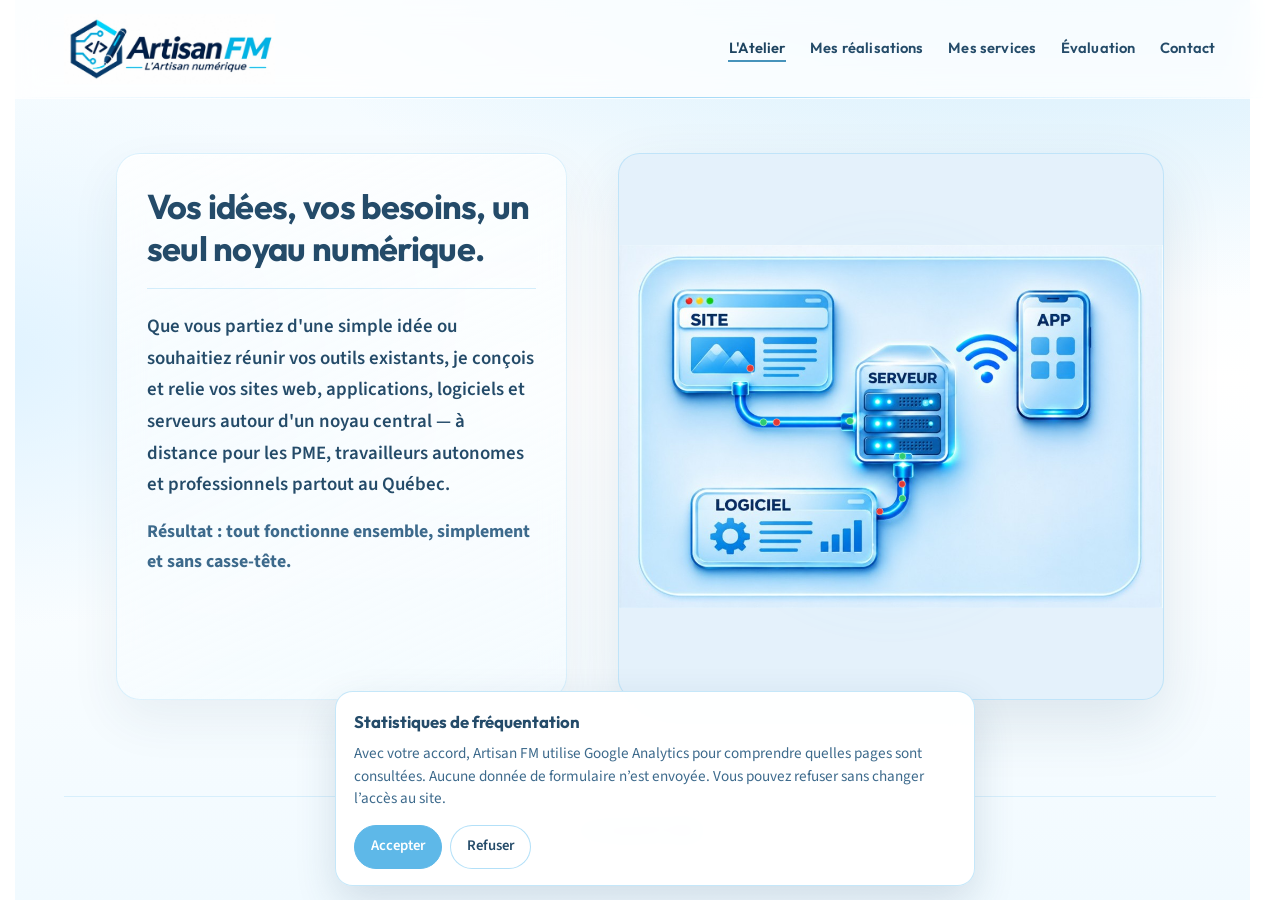
==== commit 56a71d20: "Flèches de page masquées sur PC ; mentions Google Play pour HK Crib GO et Haven Co-authored-by: Curs" ====
--- a/index.html
+++ b/index.html
@@ -21,7 +21,7 @@
     <meta name="twitter:image" content="https://artisanfm.ca/assets/brand/logo-artisan-fm-complet.png?v=logo-hex-1">
     <link rel="icon" href="assets/brand/favicon.png?v=logo-hex-1" type="image/png">
     <link rel="apple-touch-icon" href="assets/brand/apple-touch-icon.png?v=logo-hex-1">
-    <link rel="stylesheet" href="css/theme-lumineux.css?v=consent-ga4-1">
+    <link rel="stylesheet" href="css/theme-lumineux.css?v=nav-mobile-1">
     <link rel="stylesheet" href="css/accueil.css?v=hero-tint-4">
     <script type="application/ld+json">
     {
--- a/css/theme-lumineux.css
+++ b/css/theme-lumineux.css
@@ -429,6 +429,12 @@
     transform: translateY(-50%) scale(1.06);
 }
 
+@media (hover: hover) and (pointer: fine) and (min-width: 1025px) {
+    .site-page-arrow {
+        display: none;
+    }
+}
+
 .site-back-top {
     position: fixed;
     right: max(0.85rem, env(safe-area-inset-right, 0px));
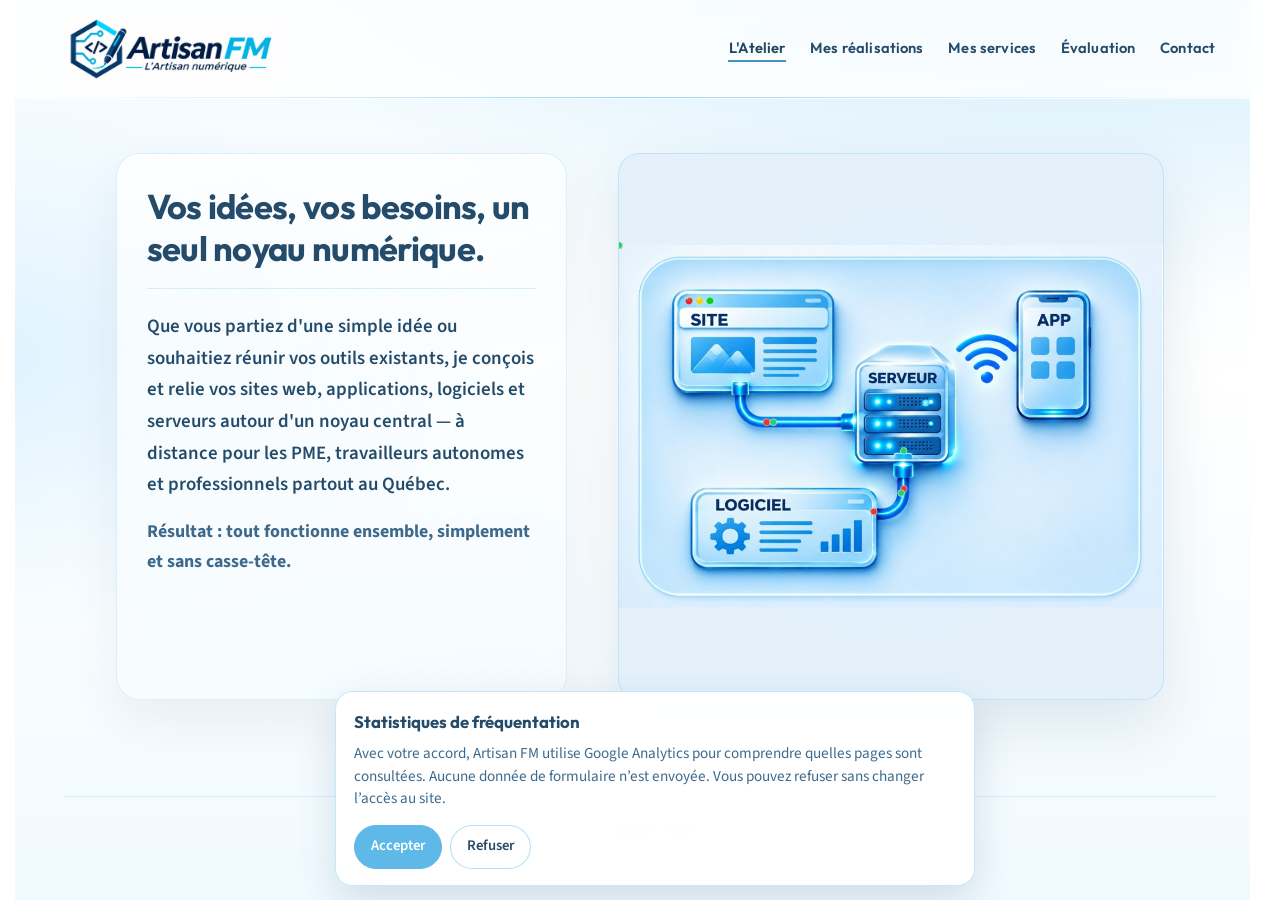
==== commit d6ee6083: "Image Open Graph 1200x630 pour apercus de lien Facebook et reseaux sociaux" ====
--- a/index.html
+++ b/index.html
@@ -14,11 +14,14 @@
     <meta property="og:url" content="https://artisanfm.ca/">
     <meta property="og:title" content="Artisan FM — Sites web, applications et logiciels sur mesure au Québec">
     <meta property="og:description" content="Solutions numériques pour PME, travailleurs autonomes et professionnels partout au Québec : sites web, applications, logiciels sur mesure, connexion d'outils et soutien à distance.">
-    <meta property="og:image" content="https://artisanfm.ca/assets/brand/logo-artisan-fm-complet.png?v=logo-hex-1">
+    <meta property="og:image" content="https://artisanfm.ca/assets/brand/og-artisan-fm.png?v=og-frame-1">
+    <meta property="og:image:width" content="1200">
+    <meta property="og:image:height" content="630">
+    <meta property="og:image:alt" content="Artisan FM — L'Artisan numérique">
     <meta name="twitter:card" content="summary_large_image">
     <meta name="twitter:title" content="Artisan FM — Sites web, applications et logiciels sur mesure au Québec">
     <meta name="twitter:description" content="Création de sites web au Québec, applications et logiciels sur mesure, maintenance et soutien technique à distance pour PME.">
-    <meta name="twitter:image" content="https://artisanfm.ca/assets/brand/logo-artisan-fm-complet.png?v=logo-hex-1">
+    <meta name="twitter:image" content="https://artisanfm.ca/assets/brand/og-artisan-fm.png?v=og-frame-1">
     <link rel="icon" href="assets/brand/favicon.png?v=logo-hex-1" type="image/png">
     <link rel="apple-touch-icon" href="assets/brand/apple-touch-icon.png?v=logo-hex-1">
     <link rel="stylesheet" href="css/theme-lumineux.css?v=nav-mobile-1">
